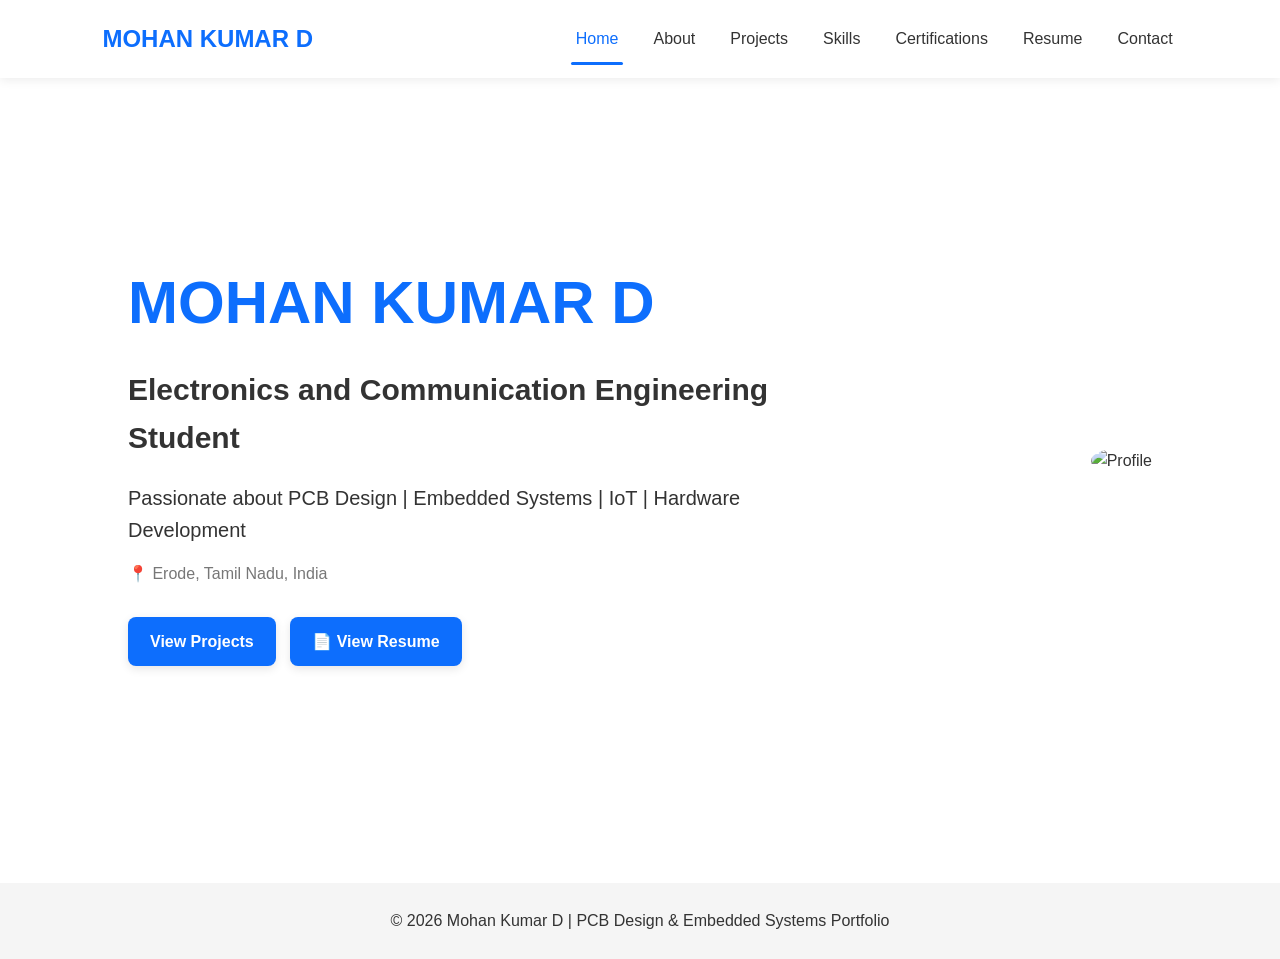
==== index.html @ 7416fbd7 "Add files via upload" ====
<!DOCTYPE html>

<html lang="en">
<head>
<meta charset="UTF-8">
<meta name="viewport" content="width=device-width, initial-scale=1.0">
<title>Mohan Kumar D | Portfolio</title>

<link rel="stylesheet" href="css/style.css">

</head>

<body>

<nav>
    <div class="logo">MOHAN KUMAR D</div>

    <ul>
        <li><a href="index.html" class="active">Home</a></li>
        <li><a href="about.html">About</a></li>
        <li><a href="projects.html">Projects</a></li>
        <li><a href="skills.html">Skills</a></li>
        <li><a href="certifications.html">Certifications</a></li>
        <li><a href="resume.html">Resume</a></li>
        <li><a href="contact.html">Contact</a></li>
    </ul>
</nav>
</nav>

<section class="hero">

<div class="hero-text">

<h1>MOHAN KUMAR D</h1>


<h2>
Electronics and Communication Engineering Student
</h2>

<p class="tagline">
Passionate about PCB Design |
Embedded Systems |
IoT |
Hardware Development
</p>

<p class="location">
📍 Erode, Tamil Nadu, India
</p>

<a href="projects.html" class="btn">View Projects</a>

<a href="Resume.pdf" target="_blank" class="btn">
    📄 View Resume
</a>
</div>

<div class="hero-image">

<img src="images/profile.jpg" alt="Profile">

</div>

</section>

<footer>

<p>
© 2026 Mohan Kumar D | PCB Design & Embedded Systems Portfolio
</p>

</footer>

</body>
</html>
---- css/style.css ----
*{
    margin:0;
    padding:0;
    box-sizing:border-box;
    font-family:'Segoe UI',sans-serif;
}

body{
    background:#ffffff;
    color:#333;
    line-height:1.6;
}

nav{
    display:flex;
    justify-content:space-between;
    align-items:center;
    padding:20px 8%;
    background:#fff;
    box-shadow:0 2px 10px rgba(0,0,0,0.08);

    position:sticky;
    top:0;
    z-index:1000;
}

.logo{
    font-size:24px;
    font-weight:700;
    color:#0D6EFD;
}

nav ul{
    display:flex;
    list-style:none;
    gap:25px;
}

nav ul li a{
    text-decoration:none;
    color:#333;
    padding:10px 5px;
    font-weight:500;
    position:relative;
}

nav ul li a:hover{
    color:#0D6EFD;
}

nav ul li a.active{
    color:#0D6EFD;
}

nav ul li a.active::after{
    content:'';
    position:absolute;
    left:0;
    bottom:-8px;
    width:100%;
    height:3px;
    background:#0D6EFD;
    border-radius:5px;
}

.hero{
    min-height:85vh;
    display:flex;
    justify-content:space-between;
    align-items:center;
    padding:0 10%;
}

.hero-text{
    max-width:650px;
}

.hero-text h1{
    font-size:60px;
    color:#0D6EFD;
}

.hero-text h2{
    margin-top:15px;
    font-size:30px;
}

.pronouns{
    color:#666;
    margin-top:10px;
}

.tagline{
    margin-top:20px;
    font-size:20px;
}

.location{
    margin-top:15px;
    color:#777;
}

.hero-image img{
    width:320px;
    height:320px;
    border-radius:50%;
    object-fit:cover;
}

.btn{
    display:inline-block;
    margin-top:30px;
    background:#0D6EFD;
    color:white;
    padding:12px 25px;
    text-decoration:none;
    border-radius:6px;
}

.page-title{
    text-align:center;
    color:#0D6EFD;
    margin:50px 0;
    font-size:42px;
}

.cards{
    display:grid;
    grid-template-columns:repeat(auto-fit,minmax(250px,1fr));
    gap:25px;
    padding:0 10% 60px;
}

.card{
    background:white;
    border-radius:12px;
    padding:25px;
    box-shadow:0 3px 15px rgba(0,0,0,0.08);
    transition:0.3s;
}

.card:hover{
    transform:translateY(-8px);
}

.card h3{
    color:#0D6EFD;
    border-bottom:2px solid #0D6EFD;
    padding-bottom:10px;
    margin-bottom:15px;
}

footer{
    background:#f5f5f5;
    text-align:center;
    padding:25px;
    margin-top:40px;
}

@media(max-width:768px){

    nav{
        flex-direction:column;
        gap:15px;
    }

    nav ul{
        flex-wrap:wrap;
        justify-content:center;
    }

    .hero{
        flex-direction:column;
        text-align:center;
        padding:50px 10%;
    }

    .hero-image{
        margin-top:30px;
    }

    .hero-text h1{
        font-size:40px;
    }

    .hero-text h2{
        font-size:24px;
    }

    .hero-image img{
        width:220px;
        height:220px;
    }
}
.about-intro{
    max-width:1000px;
    margin:0 auto 50px auto;
    text-align:center;
    line-height:1.8;
    font-size:18px;
    color:#444;
}

.about-intro p{
    margin-bottom:20px;
}
.page-title{
    text-align:center;
    color:#0D6EFD;
    font-size:60px;
    font-weight:700;
    margin-bottom:50px;
}
.project-container{
    max-width:1200px;
    margin:auto;
    padding:50px;
}

.project-card{
    display:flex;
    gap:30px;
    background:#fff;
    border-radius:20px;
    padding:30px;
    margin-bottom:40px;
    box-shadow:0 5px 20px rgba(0,0,0,0.08);
    transition:0.3s;
}

.project-card:hover{
    transform:translateY(-5px);
}

.project-image{
    width:350px;
    height:220px;
    object-fit:cover;
    border-radius:15px;
}

.project-content{
    flex:1;
}

.project-content h2{
    color:#0D6EFD;
    margin-bottom:15px;
}

.project-content p{
    line-height:1.8;
    color:#555;
}

.project-tags{
    margin-top:20px;
}

.project-tags span{
    display:inline-block;
    background:#EAF2FF;
    color:#0D6EFD;
    padding:8px 15px;
    border-radius:20px;
    margin-right:10px;
    margin-top:10px;
}
.card img{
    width:100%;
    margin-top:20px;
    border-radius:10px;
    box-shadow:0 3px 10px rgba(0,0,0,0.1);
}
.card img{
    width:100%;
    margin-top:20px;
    border-radius:10px;
}
.card img{
    width:100%;
    margin-top:20px;
    border-radius:10px;
}

.projects{
    padding:80px 50px;
}
.btn {
    display: inline-block;
    background: #0D6EFD;
    color: white;
    padding: 12px 22px;
    border-radius: 8px;
    text-decoration: none;
    font-weight: 600;
    margin-right: 10px;
    transition: 0.3s ease;
    box-shadow: 0 3px 10px rgba(0,0,0,0.1);
}

.btn:hover {
    background: #084298;
    transform: translateY(-3px);
}
.card p {
    word-break: break-word;
    overflow-wrap: anywhere;
}
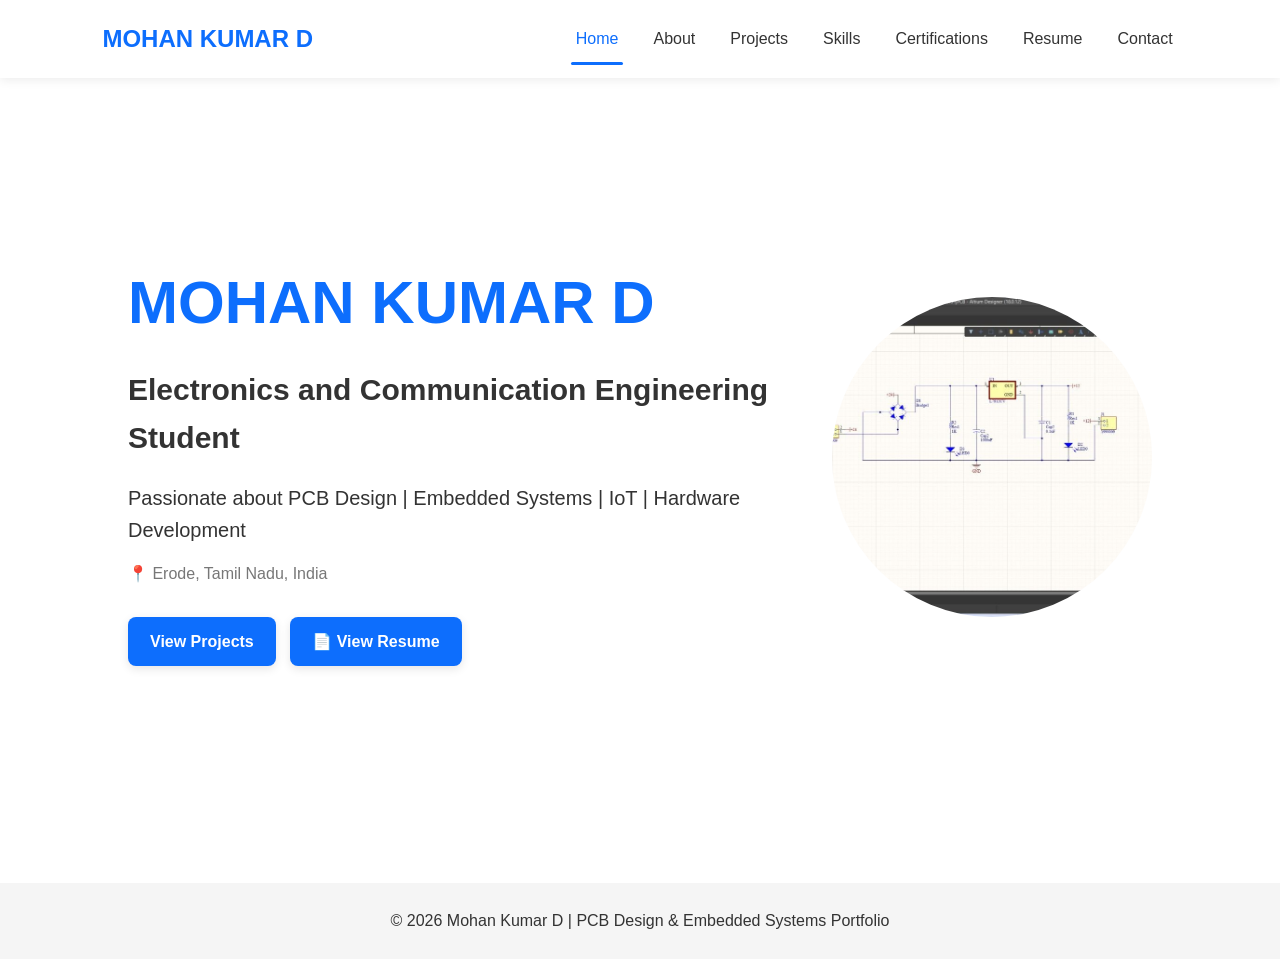
==== commit f9ff4b3e: "Update index.html" ====
--- a/index.html
+++ b/index.html
@@ -58,7 +58,7 @@
 
 <div class="hero-image">
 
-<img src="images/profile.jpg" alt="Profile">
+<img src="../images/p11.jpg" alt="Profile">
 
 </div>
 
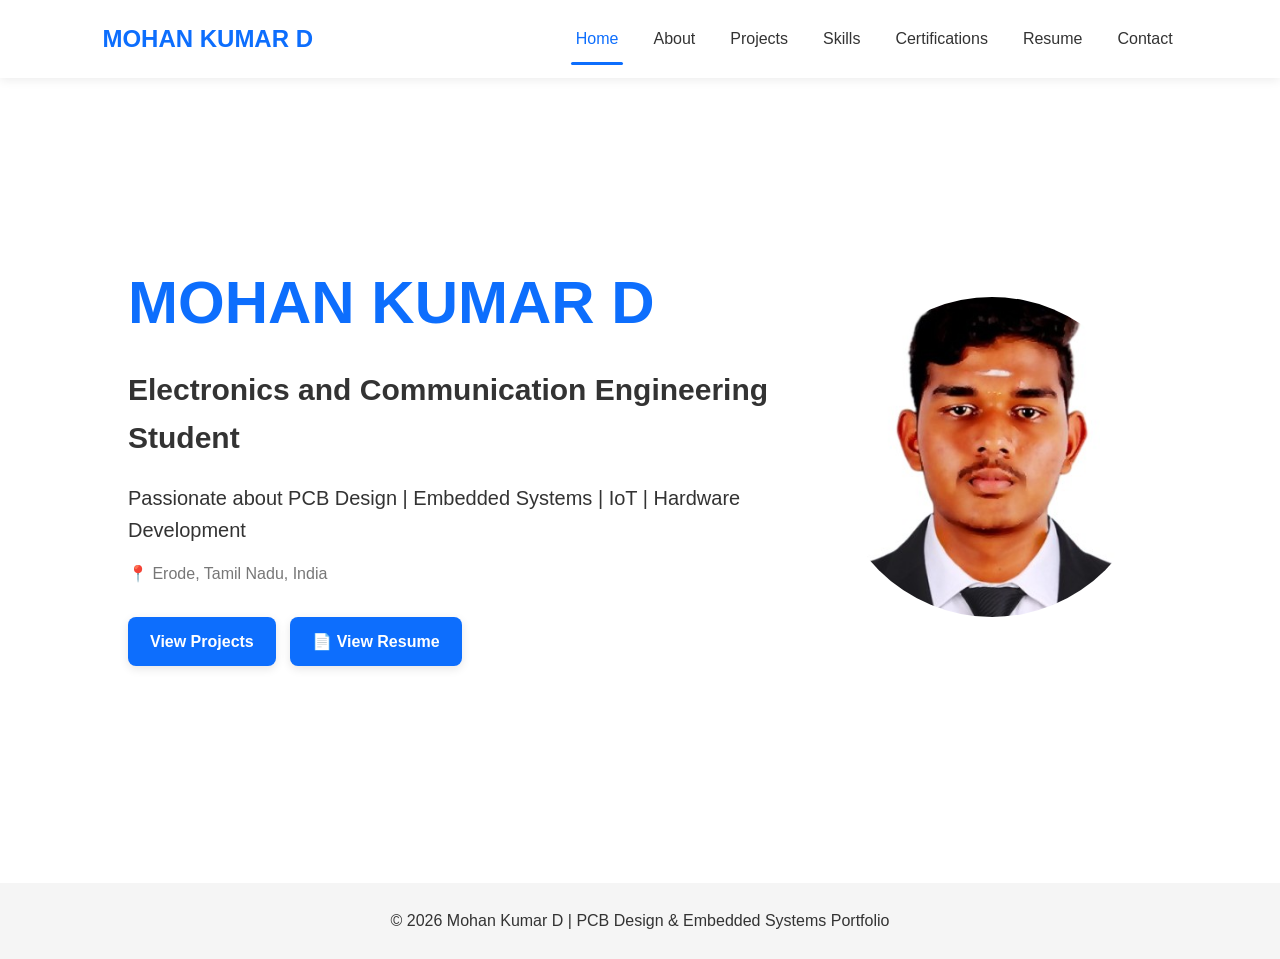
==== commit 94ad1588: "Update index.html" ====
--- a/index.html
+++ b/index.html
@@ -58,7 +58,7 @@
 
 <div class="hero-image">
 
-<img src="../images/p11.jpg" alt="Profile">
+<img src="images/profile.jpg" alt="Profile">
 
 </div>
 
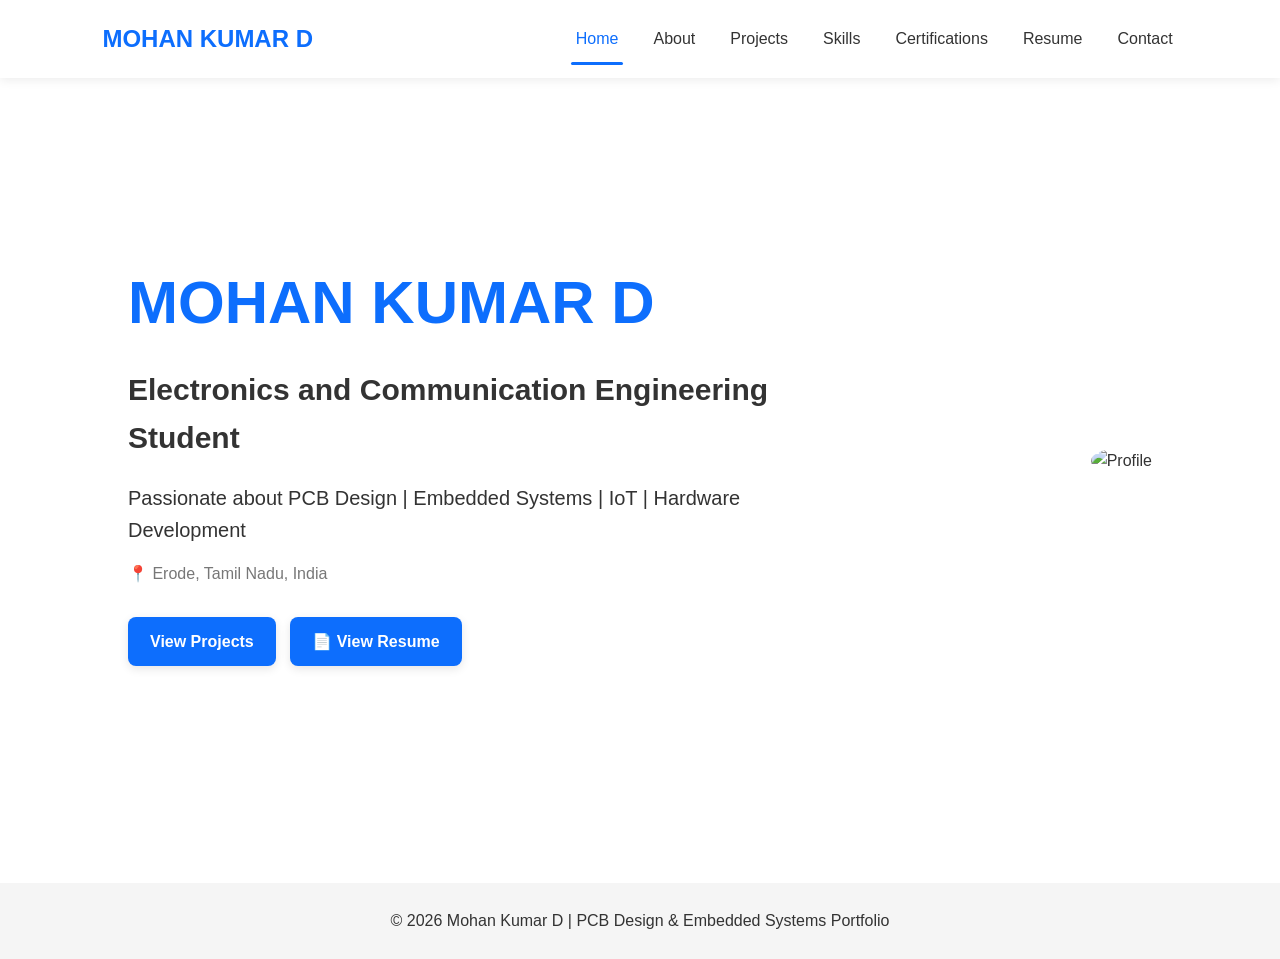
==== commit fc79dd08: "Update index.html" ====
--- a/index.html
+++ b/index.html
@@ -60,6 +60,7 @@
 
 <img src="images/profile.jpg" alt="Profile">
 
+
 </div>
 
 </section>
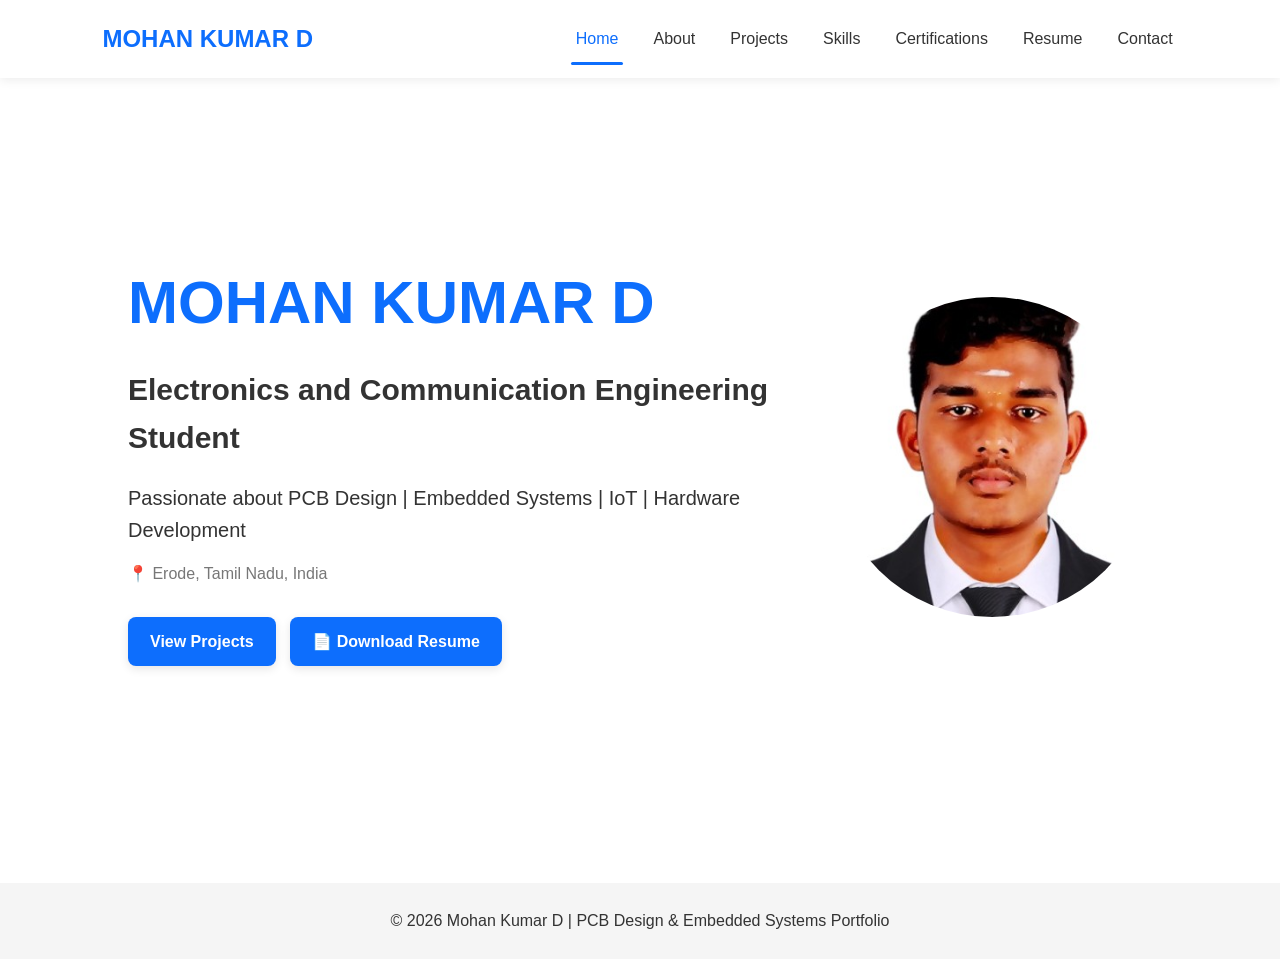
==== commit 67e8aaba: "Update index.html" ====
--- a/index.html
+++ b/index.html
@@ -52,7 +52,7 @@
 <a href="projects.html" class="btn">View Projects</a>
 
 <a href="Resume.pdf" target="_blank" class="btn">
-    📄 View Resume
+    📄 Download Resume
 </a>
 </div>
 
